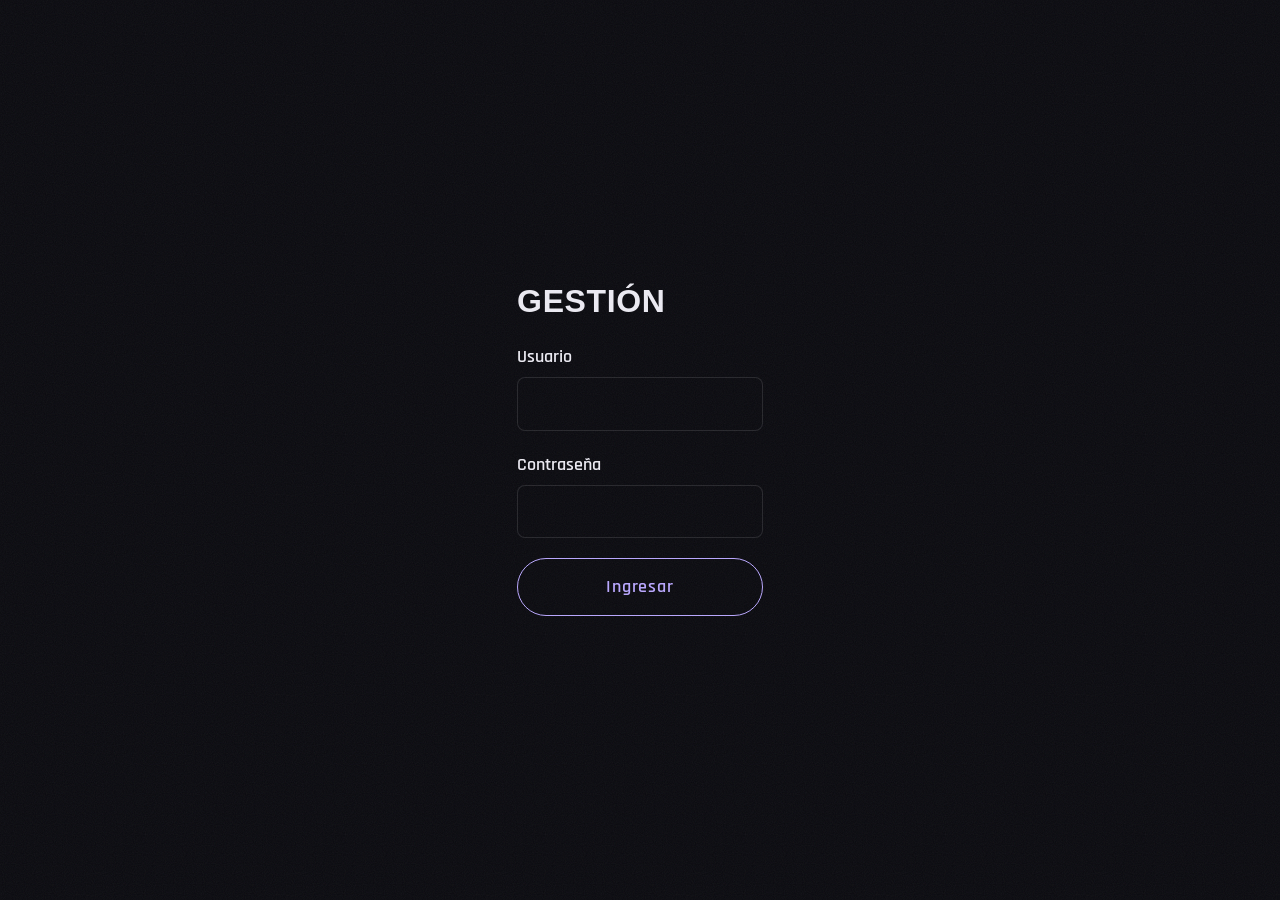
==== gestion.html @ 12773e11 "Add portfolio site: JSON-driven one-page + admin panel - index.html: semantic skeleton, every sectio" ====
<!DOCTYPE html>
<html lang="es">
<head>
  <meta charset="UTF-8">
  <meta name="viewport" content="width=device-width, initial-scale=1.0">
  <title>Gestión — Portfolio</title>
  <!-- Admin page: keep it out of Google -->
  <meta name="robots" content="noindex, nofollow">
  <link rel="preconnect" href="https://fonts.googleapis.com">
  <link rel="preconnect" href="https://fonts.gstatic.com" crossorigin>
  <link rel="stylesheet" href="https://fonts.googleapis.com/css2?family=Rajdhani:wght@400;500;600;700&family=Syncopate:wght@400;700&display=swap">
  <link rel="stylesheet" href="css/style.css">
  <!-- Order matters: gestion.js uses storage.js and credentials.js -->
  <script src="js/storage.js" defer></script>
  <script src="js/credentials.js" defer></script>
  <script src="js/gestion.js" defer></script>
</head>
<body class="admin">

  <!-- ===== LOGIN ===== -->
  <section id="login" class="login">
    <h1>Gestión</h1>
    <form id="login-form" class="admin-form">
      <label>
        Usuario
        <input type="text" id="login-user" autocomplete="username" required>
      </label>
      <label>
        Contraseña
        <input type="password" id="login-password" autocomplete="current-password" required>
      </label>
      <p id="login-error" class="form-error" hidden>Usuario o contraseña incorrectos</p>
      <button class="btn" type="submit">Ingresar</button>
    </form>
  </section>

  <!-- ===== ADMIN PANEL (visible after login) ===== -->
  <div class="admin-layout" hidden>
    <aside class="admin-sidebar">
      <p class="logo">MF</p>
      <h2>Gestión</h2>
      <nav class="sidebar-nav" aria-label="Paneles de gestión">
        <button class="sidebar-item" type="button" data-panel="create">Crear</button>
        <button class="sidebar-item" type="button" data-panel="list">Mostrar todos</button>
        <button class="sidebar-item" type="button" data-panel="update">Actualizar</button>
        <button class="sidebar-item" type="button" data-panel="delete">Eliminar</button>
        <button class="sidebar-item" type="button" data-panel="profile">Perfil</button>
      </nav>
      <a class="sidebar-link" href="index.html" target="_blank">Ver portfolio ↗</a>
      <button id="btn-reset" class="sidebar-reset" type="button">Restablecer datos</button>
    </aside>

    <main class="admin-content">
      <!-- Feedback after saving / deleting. role="status" is read by screen readers -->
      <p id="admin-message" class="admin-message" role="status" hidden></p>

      <!-- Create / edit project -->
      <section id="panel-create" class="panel">
        <h1 id="project-form-title">Crear proyecto</h1>
        <form id="project-form" class="admin-form">
          <label>
            Título
            <input type="text" id="input-title" required>
          </label>
          <div class="form-row">
            <label>
              Categoría
              <input type="text" id="input-category" placeholder="UX/UI, 3D, Ilustración…" required>
            </label>
            <label>
              Año
              <input type="number" id="input-year" min="2000" max="2100" required>
            </label>
          </div>
          <label>
            Herramientas <small>(separadas por coma)</small>
            <input type="text" id="input-tools" placeholder="Figma, Illustrator">
          </label>
          <label>
            Tu rol
            <input type="text" id="input-role">
          </label>
          <label>
            URL de la imagen de portada
            <input type="url" id="input-cover" required>
          </label>
          <label>
            Texto alternativo de la portada <small>(describe la imagen)</small>
            <input type="text" id="input-cover-alt">
          </label>
          <label>
            El reto
            <textarea id="input-challenge" rows="3"></textarea>
          </label>
          <label>
            Lo que hice
            <textarea id="input-process" rows="3"></textarea>
          </label>
          <label>
            Resultado
            <textarea id="input-result" rows="3"></textarea>
          </label>
          <label>
            Link externo <small>(opcional)</small>
            <input type="url" id="input-link" placeholder="https://">
          </label>
          <label class="check">
            <input type="checkbox" id="input-featured" checked>
            Destacado (aparece en la home)
          </label>
          <div class="form-actions">
            <button class="btn" type="submit" id="btn-submit">Agregar proyecto</button>
            <button class="btn btn-ghost" type="button" id="btn-cancel" hidden>Cancelar edición</button>
          </div>
        </form>
      </section>

      <section id="panel-list" class="panel" hidden>
        <h1>Todos los proyectos</h1>
        <ul id="list-show" class="admin-list"></ul>
      </section>

      <section id="panel-update" class="panel" hidden>
        <h1>Actualizar proyecto</h1>
        <ul id="list-update" class="admin-list"></ul>
      </section>

      <section id="panel-delete" class="panel" hidden>
        <h1>Eliminar proyecto</h1>
        <ul id="list-delete" class="admin-list"></ul>
      </section>

      <!-- Profile -->
      <section id="panel-profile" class="panel" hidden>
        <h1>Perfil</h1>
        <form id="profile-form" class="admin-form">
          <div class="form-row">
            <label>
              Nombre
              <input type="text" id="input-name" required>
            </label>
            <label>
              Iniciales (logo)
              <input type="text" id="input-initials" maxlength="4" required>
            </label>
          </div>
          <label>
            Rol
            <input type="text" id="input-profile-role" required>
          </label>
          <label>
            Frase del hero
            <input type="text" id="input-tagline">
          </label>
          <label>
            Email de contacto
            <input type="email" id="input-email" required>
          </label>
          <label>
            Bio <small>(un párrafo por línea)</small>
            <textarea id="input-bio" rows="5"></textarea>
          </label>
          <div class="form-actions">
            <button class="btn" type="submit">Guardar perfil</button>
          </div>
        </form>
      </section>
    </main>
  </div>

</body>
</html>
---- css/style.css ----
/* =========================================
   Portfolio — Mariana Fuentes
   F2: visual system (colors, type, grain, layout), mobile-first.
   ========================================= */

/* ---------- 1. Design tokens ---------- */
:root {
  /* Colors — contrast checked against --color-bg (WCAG AA ≥ 4.5:1) */
  --color-bg: #0b0b10;
  --color-surface: #15151d;
  --color-surface-hover: #1d1d28;
  --color-text: #ecebf3;         /* ~16:1 */
  --color-muted: #a9a7b8;        /* ~8:1  */
  --color-accent: #b9a7ff;       /* lavender, ~9:1 */
  --color-accent-strong: #d4c9ff;
  --color-border: rgba(236, 235, 243, 0.12);

  /* Type */
  --font-display: "Syncopate", "Arial Black", sans-serif;
  --font-body: "Rajdhani", "Segoe UI", system-ui, sans-serif;

  /* Spacing & layout */
  --gutter: clamp(1rem, 5vw, 3rem);
  --section-space: clamp(4rem, 10vw, 8rem);
  --max-width: 1200px;
  --radius: 12px;
  --header-height: 4.5rem;
}

/* ---------- 2. Reset & base ---------- */
*,
*::before,
*::after {
  box-sizing: border-box;
}

html {
  scroll-behavior: smooth;
  scroll-padding-top: var(--header-height); /* anchors don't hide under the fixed header */
}

body {
  margin: 0;
  background: var(--color-bg);
  color: var(--color-text);
  font-family: var(--font-body);
  font-size: 1.125rem; /* Rajdhani is narrow: a bit bigger reads better */
  line-height: 1.6;
  -webkit-font-smoothing: antialiased;
  overflow-x: clip; /* prevents sideways scroll from 100vw elements */
}

/* Grain texture: an SVG noise filter as a fixed overlay */
body::before {
  content: "";
  position: fixed;
  inset: 0;
  z-index: 100;
  pointer-events: none;
  opacity: 0.06;
  background-image: url("data:image/svg+xml,%3Csvg xmlns='http://www.w3.org/2000/svg' width='200' height='200'%3E%3Cfilter id='n'%3E%3CfeTurbulence type='fractalNoise' baseFrequency='0.9' numOctaves='3' stitchTiles='stitch'/%3E%3C/filter%3E%3Crect width='100%25' height='100%25' filter='url(%23n)'/%3E%3C/svg%3E");
}

/* The `hidden` attribute only applies display:none by default — any CSS rule
   with `display: grid/flex` would override it. This makes `hidden` always win. */
[hidden] {
  display: none !important;
}

img {
  display: block;
  max-width: 100%;
  height: auto;
}

ul,
ol {
  margin: 0;
  padding: 0;
  list-style: none;
}

a {
  color: inherit;
}

:focus-visible {
  outline: 2px solid var(--color-accent);
  outline-offset: 4px;
}

/* ---------- 3. Typography ---------- */
/* Uppercase only on display titles (h1, h2) — body text stays sentence case */
h1,
h2 {
  margin: 0 0 1.5rem;
  font-family: var(--font-display);
  font-weight: 700;
  text-transform: uppercase;
  line-height: 1.1;
  letter-spacing: 0.02em;
}

h2 {
  font-size: clamp(1.5rem, 4vw, 2.5rem);
}

h3 {
  margin: 0 0 0.5rem;
  font-size: 1.375rem;
  font-weight: 600;
  line-height: 1.3;
}

h4 {
  margin: 1.5rem 0 0.25rem;
  font-size: 1rem;
  font-weight: 600;
  color: var(--color-accent);
  text-transform: uppercase;
  letter-spacing: 0.08em;
}

p {
  margin: 0 0 1rem;
}

/* ---------- 4. Utilities & components ---------- */
.visually-hidden {
  position: absolute;
  width: 1px;
  height: 1px;
  overflow: hidden;
  clip: rect(0 0 0 0);
  white-space: nowrap;
}

.skip-link {
  position: absolute;
  left: -9999px;
  z-index: 200;
  padding: 0.5rem 1rem;
  background: var(--color-accent);
  color: var(--color-bg);
}
.skip-link:focus {
  left: 1rem;
  top: 1rem;
}

.btn {
  display: inline-block;
  padding: 0.85rem 1.75rem;
  border: 1px solid var(--color-accent);
  border-radius: 999px;
  color: var(--color-accent);
  font-weight: 600;
  text-decoration: none;
  letter-spacing: 0.05em;
  transition: background-color 0.25s, color 0.25s;
}
.btn:hover {
  background: var(--color-accent);
  color: var(--color-bg);
}

.btn-large {
  padding: 1.1rem 2.5rem;
  font-size: 1.25rem;
}

/* Shared section layout */
#main > section {
  max-width: var(--max-width);
  margin-inline: auto;
  padding: var(--section-space) var(--gutter);
}

/* ---------- 5. Header & nav ---------- */
.site-header {
  position: fixed;
  inset: 0 0 auto;
  z-index: 50;
  display: flex;
  align-items: center;
  justify-content: space-between;
  gap: 1rem;
  height: var(--header-height);
  padding-inline: var(--gutter);
  background: rgba(11, 11, 16, 0.75);
  backdrop-filter: blur(12px);
  border-bottom: 1px solid var(--color-border);
}

.logo {
  font-family: var(--font-display);
  font-weight: 700;
  font-size: 1.25rem;
  text-decoration: none;
  color: var(--color-accent);
}

/* Hidden until F3 turns the nav into a full-screen overlay */
.menu-toggle {
  display: none;
}

.site-nav {
  overflow-x: auto; /* on small screens the links scroll sideways instead of breaking */
}

.site-nav ul {
  display: flex;
  gap: clamp(1rem, 2.5vw, 2rem);
  white-space: nowrap;
}

.site-nav a {
  color: var(--color-muted);
  text-decoration: none;
  font-weight: 500;
  transition: color 0.2s;
}
.site-nav a:hover {
  color: var(--color-text);
}

/* ---------- 6. Hero ---------- */
.hero {
  position: relative;
  display: grid;
  align-content: center;
  gap: 2rem;
  min-height: 100svh;
  padding-top: calc(var(--header-height) + 2rem);
}

/* Light rays: soft lavender glows behind the hero */
.hero::before {
  content: "";
  position: absolute;
  inset: 0 auto 0 50%;
  width: 100vw; /* glow spans the full screen, not just the 1200px container */
  transform: translateX(-50%);
  z-index: -1;
  background:
    radial-gradient(ellipse 60% 50% at 75% 40%, rgba(185, 167, 255, 0.18), transparent 70%),
    radial-gradient(ellipse 40% 60% at 10% 90%, rgba(185, 167, 255, 0.08), transparent 70%);
}

.hero h1 {
  margin-bottom: 1rem;
}

.hero-name {
  display: block;
  font-size: clamp(2.25rem, 8vw, 5.5rem);
}

.hero-role {
  display: block;
  margin-top: 0.75rem;
  font-size: clamp(0.9rem, 2.2vw, 1.4rem);
  color: var(--color-accent);
  letter-spacing: 0.2em;
}

.hero-tagline {
  max-width: 32ch;
  font-size: 1.35rem;
  color: var(--color-muted);
}

.hero-3d {
  margin: 0;
}

.hero-3d-placeholder {
  display: grid;
  place-items: center;
  aspect-ratio: 1;
  max-width: 420px;
  margin-inline: auto;
  border: 1px dashed var(--color-border);
  border-radius: 50%;
  color: var(--color-muted);
  background: radial-gradient(circle, rgba(185, 167, 255, 0.15), transparent 65%);
}

@media (min-width: 900px) {
  .hero {
    grid-template-columns: 1.2fr 1fr;
    grid-template-areas:
      "title  model"
      "tag    model"
      "cta    model";
    align-content: center;
  }
  .hero h1 { grid-area: title; align-self: end; }
  .hero-tagline { grid-area: tag; }
  .hero .btn { grid-area: cta; justify-self: start; align-self: start; }
  .hero-3d { grid-area: model; align-self: center; }
}

/* ---------- 7. About ---------- */
.about {
  display: grid;
  gap: 2rem;
}

.about h2 {
  grid-column: 1 / -1;
}

.about-photo {
  margin: 0;
}
.about-photo img {
  border-radius: var(--radius);
  border: 1px solid var(--color-border);
}

.about-text {
  font-size: 1.25rem;
  color: var(--color-muted);
}

@media (min-width: 768px) {
  .about {
    grid-template-columns: 1fr 1.5fr;
    align-items: center;
  }
}

/* ---------- 8. Skills marquee (animation in F3) ---------- */
#main > section.skills {
  max-width: none;
  padding-block: 1.5rem;
  border-block: 1px solid var(--color-border);
  overflow: hidden;
}

.marquee {
  display: flex;
  flex-wrap: wrap;
  justify-content: center;
  gap: 1rem 3rem;
  font-family: var(--font-display);
  font-size: clamp(1rem, 2.5vw, 1.5rem);
  text-transform: uppercase;
}

.marquee li::before {
  content: "✦ ";
  color: var(--color-accent);
}

/* ---------- 9. Services ---------- */
.services-list {
  display: grid;
  grid-template-columns: repeat(auto-fit, minmax(240px, 1fr));
  gap: 1.25rem;
}

.services-list li {
  padding: 1.75rem;
  background: var(--color-surface);
  border: 1px solid var(--color-border);
  border-radius: var(--radius);
}

.services-list p {
  margin: 0;
  color: var(--color-muted);
}

/* ---------- 10. Projects ---------- */
.project-grid {
  display: grid;
  grid-template-columns: repeat(auto-fill, minmax(280px, 1fr));
  gap: 1.5rem;
}

.page-status {
  padding: calc(var(--header-height) + 2rem) var(--gutter);
  text-align: center;
}

.projects-status {
  grid-column: 1 / -1;
  color: var(--color-muted);
}

.project-card a {
  display: block;
  height: 100%;
  overflow: hidden;
  background: var(--color-surface);
  border: 1px solid var(--color-border);
  border-radius: var(--radius);
  text-decoration: none;
  transition: transform 0.3s, border-color 0.3s, background-color 0.3s;
}

.project-card a:hover {
  transform: translateY(-4px);
  border-color: var(--color-accent);
  background: var(--color-surface-hover);
}

.project-card img {
  width: 100%;
  aspect-ratio: 4 / 3;
  object-fit: cover;
}

.project-card h3 {
  margin: 1.25rem 1.25rem 0.25rem;
}

.project-meta {
  margin: 0 1.25rem 1.25rem;
  color: var(--color-accent);
  font-size: 1rem;
}

/* Cases: hidden until their #id is the URL target (works without JS).
   F3 will replace this with a side panel. */
.case {
  display: none;
  margin-top: 2.5rem;
  padding: clamp(1.5rem, 4vw, 3rem);
  background: var(--color-surface);
  border: 1px solid var(--color-accent);
  border-radius: var(--radius);
}

.case:target {
  display: block;
}

.case h3 {
  font-family: var(--font-display);
  font-size: clamp(1.25rem, 3vw, 1.75rem);
  text-transform: uppercase;
}

.case-facts {
  display: grid;
  grid-template-columns: auto 1fr;
  gap: 0.25rem 1.5rem;
  margin: 1rem 0 0;
}
.case-facts dt {
  color: var(--color-muted);
}
.case-facts dd {
  margin: 0;
}

.case p {
  max-width: 65ch;
}

.case .btn {
  margin-top: 1rem;
}

.case-back {
  display: inline-block;
  margin-top: 1.5rem;
  margin-left: 1rem;
  color: var(--color-muted);
}

/* ---------- 11. Process ---------- */
.process-steps {
  display: grid;
  grid-template-columns: repeat(auto-fit, minmax(200px, 1fr));
  gap: 1.25rem;
  counter-reset: step;
}

.process-steps li {
  counter-increment: step;
  padding-top: 1.25rem;
  border-top: 1px solid var(--color-border);
}

/* Auto-numbering 01, 02, 03… from the <ol> order */
.process-steps li::before {
  content: counter(step, decimal-leading-zero);
  display: block;
  margin-bottom: 0.75rem;
  font-family: var(--font-display);
  font-size: 1.5rem;
  color: var(--color-accent);
}

.process-steps p {
  margin: 0;
  color: var(--color-muted);
}

/* ---------- 12. Lab ---------- */
.lab > p {
  color: var(--color-muted);
}

.lab-grid {
  display: grid;
  grid-template-columns: repeat(2, 1fr);
  gap: 1rem;
}

@media (min-width: 768px) {
  .lab-grid {
    grid-template-columns: repeat(4, 1fr);
  }
}

.lab-grid figure {
  margin: 0;
}

.lab-grid img {
  border-radius: var(--radius);
  aspect-ratio: 1;
  object-fit: cover;
}

.lab-grid figcaption {
  margin-top: 0.5rem;
  font-size: 1rem;
  color: var(--color-muted);
}

/* ---------- 13. FAQ ---------- */
.faq details {
  border-bottom: 1px solid var(--color-border);
}

.faq summary {
  display: flex;
  justify-content: space-between;
  gap: 1rem;
  padding: 1.25rem 0;
  font-size: 1.25rem;
  font-weight: 600;
  cursor: pointer;
  list-style: none; /* hides the default triangle */
}
.faq summary::-webkit-details-marker {
  display: none;
}

.faq summary::after {
  content: "+";
  color: var(--color-accent);
  font-size: 1.5rem;
  line-height: 1;
  transition: transform 0.25s;
}
.faq details[open] summary::after {
  transform: rotate(45deg);
}

.faq details p {
  max-width: 65ch;
  color: var(--color-muted);
}

/* ---------- 14. Contact & footer ---------- */
.contact {
  text-align: center;
}

.contact h2 {
  font-size: clamp(2rem, 7vw, 4.5rem);
}

.contact > p {
  font-size: 1.35rem;
  color: var(--color-muted);
}

.social-links {
  display: flex;
  flex-wrap: wrap;
  justify-content: center;
  gap: 1.5rem;
  margin-top: 2.5rem;
}

.social-links a {
  color: var(--color-muted);
  transition: color 0.2s;
}
.social-links a:hover {
  color: var(--color-accent);
}

.site-footer {
  display: flex;
  flex-wrap: wrap;
  justify-content: space-between;
  gap: 1rem;
  padding: 2rem var(--gutter);
  border-top: 1px solid var(--color-border);
  color: var(--color-muted);
  font-size: 1rem;
}
.site-footer p {
  margin: 0;
}

/* ---------- 15. Admin (gestion.html) ---------- */
.admin h1 {
  font-size: clamp(1.5rem, 3vw, 2rem);
}

/* Buttons used in the admin need to look like buttons, not links */
button.btn {
  background: transparent;
  font: inherit;
  font-weight: 600;
  cursor: pointer;
}

.btn-small {
  padding: 0.4rem 1rem;
  font-size: 1rem;
}

.btn-ghost {
  border-color: var(--color-border);
  color: var(--color-muted);
}

.btn-danger {
  border-color: #ff8a8a;
  color: #ff8a8a;
}
.btn-danger:hover {
  background: #ff8a8a;
  color: var(--color-bg);
}

/* Login */
.login {
  display: grid;
  place-content: center;
  min-height: 100svh;
  padding: var(--gutter);
}

.login .admin-form {
  width: min(360px, 100%);
}

.form-error {
  margin: 0;
  color: #ff8a8a;
}

/* Layout: sidebar + content (stacked on mobile) */
.admin-layout {
  display: grid;
  min-height: 100svh;
}

@media (min-width: 900px) {
  .admin-layout {
    grid-template-columns: 260px 1fr;
  }
}

.admin-sidebar {
  display: flex;
  flex-direction: column;
  gap: 1rem;
  padding: 2rem var(--gutter);
  background: var(--color-surface);
  border-right: 1px solid var(--color-border);
}

.admin-sidebar .logo {
  margin: 0;
}

.admin-sidebar h2 {
  margin: 0;
  font-size: 1rem;
  color: var(--color-muted);
}

.sidebar-nav {
  display: flex;
  flex-wrap: wrap;
  gap: 0.5rem;
}

@media (min-width: 900px) {
  .sidebar-nav {
    flex-direction: column;
  }
}

.sidebar-item {
  padding: 0.6rem 1rem;
  border: 1px solid transparent;
  border-radius: 8px;
  background: transparent;
  color: var(--color-muted);
  font: inherit;
  font-weight: 500;
  text-align: left;
  cursor: pointer;
}
.sidebar-item:hover {
  color: var(--color-text);
  background: var(--color-surface-hover);
}
.sidebar-item.active {
  color: var(--color-accent);
  border-color: var(--color-accent);
}

.sidebar-link {
  color: var(--color-muted);
}

.sidebar-reset {
  margin-top: auto;
  padding: 0;
  border: 0;
  background: none;
  color: #ff8a8a;
  font: inherit;
  text-align: left;
  text-decoration: underline;
  cursor: pointer;
}

.admin-content {
  padding: 2rem var(--gutter) 4rem;
  max-width: 820px;
}

.admin-message {
  padding: 0.75rem 1rem;
  border: 1px solid var(--color-accent);
  border-radius: 8px;
  color: var(--color-accent);
}

/* Forms */
.admin-form {
  display: grid;
  gap: 1.25rem;
}

.admin-form label {
  display: grid;
  gap: 0.35rem;
  font-weight: 600;
}

.admin-form small {
  font-weight: 400;
  color: var(--color-muted);
}

.admin-form input:not([type="checkbox"]),
.admin-form textarea {
  width: 100%;
  padding: 0.7rem 0.9rem;
  border: 1px solid var(--color-border);
  border-radius: 8px;
  background: var(--color-bg);
  color: var(--color-text);
  font: inherit;
  font-weight: 400;
}

.admin-form input:focus,
.admin-form textarea:focus {
  border-color: var(--color-accent);
  outline: none;
}

.admin-form textarea {
  resize: vertical;
}

.form-row {
  display: grid;
  gap: 1.25rem;
}

@media (min-width: 600px) {
  .form-row {
    grid-template-columns: 2fr 1fr;
  }
}

.admin-form label.check {
  display: flex;
  align-items: center;
  gap: 0.6rem;
  font-weight: 500;
}

.admin-form input[type="checkbox"] {
  width: 1.1rem;
  height: 1.1rem;
  accent-color: var(--color-accent);
}

.form-actions {
  display: flex;
  flex-wrap: wrap;
  gap: 1rem;
}

/* Project lists */
.admin-list {
  display: grid;
  gap: 0.75rem;
}

.admin-item {
  display: flex;
  align-items: center;
  gap: 1rem;
  padding: 0.75rem;
  background: var(--color-surface);
  border: 1px solid var(--color-border);
  border-radius: var(--radius);
}

.admin-item img {
  flex-shrink: 0;
  width: 80px;
  aspect-ratio: 4 / 3;
  object-fit: cover;
  border-radius: 6px;
}

.admin-item-info {
  display: grid;
  flex: 1;
  min-width: 0;
}

.admin-item-info span {
  font-size: 1rem;
  color: var(--color-muted);
}

.admin-empty {
  color: var(--color-muted);
}

/* ---------- 16. Reduced motion ---------- */
@media (prefers-reduced-motion: reduce) {
  html {
    scroll-behavior: auto;
  }
  *,
  *::before,
  *::after {
    transition-duration: 0.01ms !important;
    animation-duration: 0.01ms !important;
  }
}
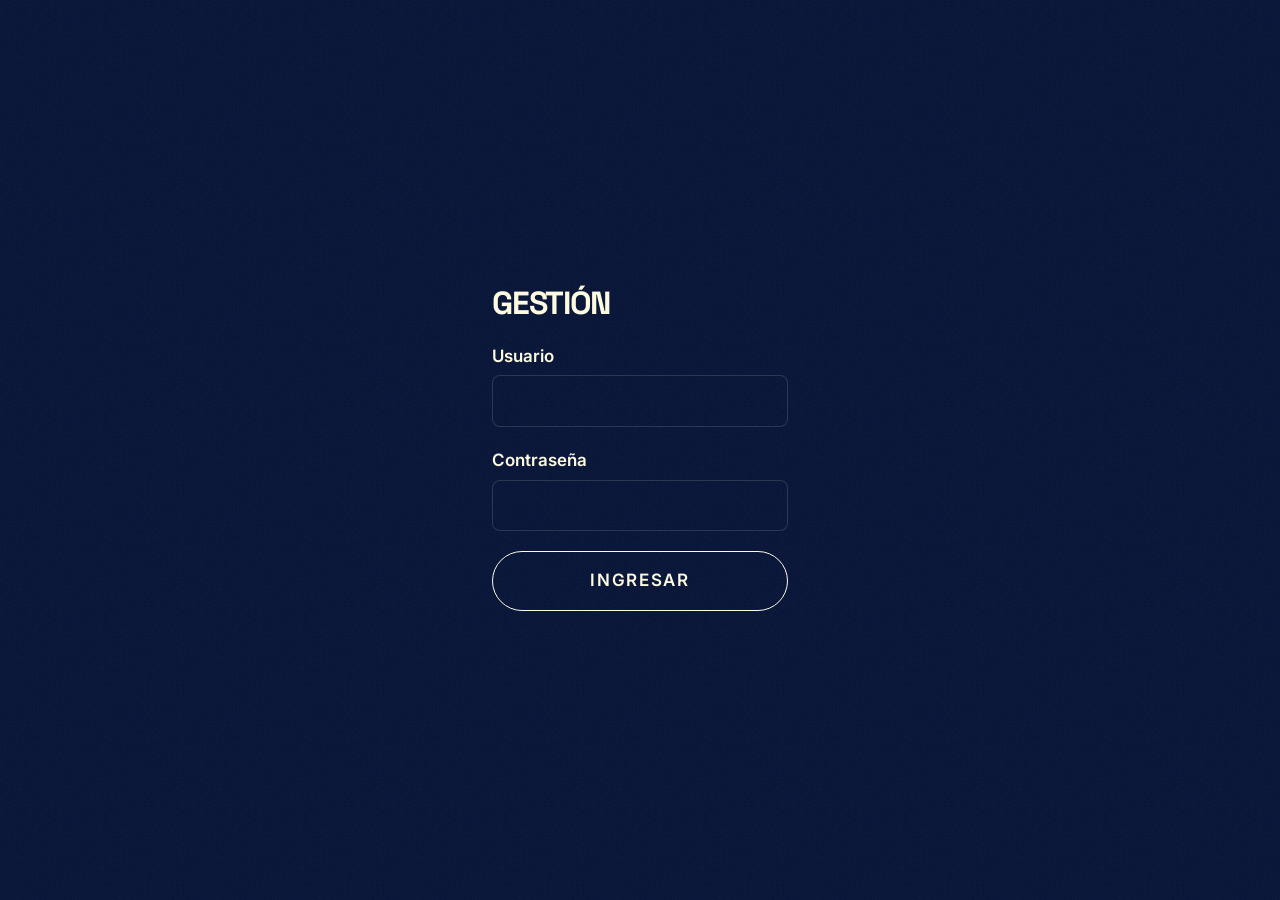
==== commit 98dadd78: "Add F3 interactions and new visual style - New look: navy/cream palette with cobalt and coral accent" ====
--- a/gestion.html
+++ b/gestion.html
@@ -8,7 +8,7 @@
   <meta name="robots" content="noindex, nofollow">
   <link rel="preconnect" href="https://fonts.googleapis.com">
   <link rel="preconnect" href="https://fonts.gstatic.com" crossorigin>
-  <link rel="stylesheet" href="https://fonts.googleapis.com/css2?family=Rajdhani:wght@400;500;600;700&family=Syncopate:wght@400;700&display=swap">
+  <link rel="stylesheet" href="https://fonts.googleapis.com/css2?family=Space+Grotesk:wght@400;500;600;700&family=Inter:wght@400;500;600&display=swap">
   <link rel="stylesheet" href="css/style.css">
   <!-- Order matters: gestion.js uses storage.js and credentials.js -->
   <script src="js/storage.js" defer></script>
--- a/css/style.css
+++ b/css/style.css
@@ -1,29 +1,38 @@
 /* =========================================
    Portfolio — Mariana Fuentes
    F2: visual system (colors, type, grain, layout), mobile-first.
+   F3: interactions & animations (driven by js/effects.js).
+   Look: deep navy + cream, cobalt and coral accents,
+   bold uppercase grotesk titles (Space Grotesk) over Inter.
+   Accents use outlined text instead of italics (Space Grotesk has none).
    ========================================= */
 
 /* ---------- 1. Design tokens ---------- */
 :root {
   /* Colors — contrast checked against --color-bg (WCAG AA ≥ 4.5:1) */
-  --color-bg: #0b0b10;
-  --color-surface: #15151d;
-  --color-surface-hover: #1d1d28;
-  --color-text: #ecebf3;         /* ~16:1 */
-  --color-muted: #a9a7b8;        /* ~8:1  */
-  --color-accent: #b9a7ff;       /* lavender, ~9:1 */
-  --color-accent-strong: #d4c9ff;
-  --color-border: rgba(236, 235, 243, 0.12);
+  --color-bg: #051236;           /* deep navy */
+  --color-surface: #0a1c4a;
+  --color-surface-hover: #10255c;
+  --color-text: #fffde2;         /* cream, ~17:1 */
+  --color-muted: #b2b2ab;        /* ~8.5:1 */
+  --color-accent: #ff6b4c;       /* coral, ~6.5:1 */
+  --color-accent-strong: #ff8d74;
+  --color-blue: #1740a9;         /* cobalt: fills only, not text on navy */
+  --color-border: rgba(255, 253, 226, 0.14);
 
   /* Type */
-  --font-display: "Syncopate", "Arial Black", sans-serif;
-  --font-body: "Rajdhani", "Segoe UI", system-ui, sans-serif;
+  --font-display: "Space Grotesk", "Arial Black", system-ui, sans-serif;
+  --font-body: "Inter", "Segoe UI", system-ui, sans-serif;
+
+  /* Motion */
+  --ease-out: cubic-bezier(0.16, 1, 0.3, 1);
+  --ease-in-out: cubic-bezier(0.76, 0, 0.24, 1);
 
   /* Spacing & layout */
   --gutter: clamp(1rem, 5vw, 3rem);
-  --section-space: clamp(4rem, 10vw, 8rem);
-  --max-width: 1200px;
-  --radius: 12px;
+  --section-space: clamp(5rem, 12vw, 10rem);
+  --max-width: 1360px;
+  --radius: 4px;
   --header-height: 4.5rem;
 }
 
@@ -44,10 +53,21 @@
   background: var(--color-bg);
   color: var(--color-text);
   font-family: var(--font-body);
-  font-size: 1.125rem; /* Rajdhani is narrow: a bit bigger reads better */
+  font-size: 1.0625rem;
   line-height: 1.6;
   -webkit-font-smoothing: antialiased;
   overflow-x: clip; /* prevents sideways scroll from 100vw elements */
+}
+
+/* While the menu or a case study is open the page behind doesn't scroll */
+body.menu-open,
+body.case-open {
+  overflow: hidden;
+}
+
+::selection {
+  background: var(--color-accent);
+  color: var(--color-bg);
 }
 
 /* Grain texture: an SVG noise filter as a fixed overlay */
@@ -57,7 +77,7 @@
   inset: 0;
   z-index: 100;
   pointer-events: none;
-  opacity: 0.06;
+  opacity: 0.07;
   background-image: url("data:image/svg+xml,%3Csvg xmlns='http://www.w3.org/2000/svg' width='200' height='200'%3E%3Cfilter id='n'%3E%3CfeTurbulence type='fractalNoise' baseFrequency='0.9' numOctaves='3' stitchTiles='stitch'/%3E%3C/filter%3E%3Crect width='100%25' height='100%25' filter='url(%23n)'/%3E%3C/svg%3E");
 }
 
@@ -90,35 +110,35 @@
 }
 
 /* ---------- 3. Typography ---------- */
-/* Uppercase only on display titles (h1, h2) — body text stays sentence case */
+/* Display titles: bold, uppercase and tightly spaced */
 h1,
 h2 {
   margin: 0 0 1.5rem;
   font-family: var(--font-display);
   font-weight: 700;
-  text-transform: uppercase;
-  line-height: 1.1;
-  letter-spacing: 0.02em;
+  line-height: 0.92;
+  letter-spacing: -0.04em;
+  text-transform: uppercase;
 }
 
 h2 {
-  font-size: clamp(1.5rem, 4vw, 2.5rem);
+  font-size: clamp(2.25rem, 6.5vw, 5.75rem);
 }
 
 h3 {
   margin: 0 0 0.5rem;
   font-size: 1.375rem;
-  font-weight: 600;
-  line-height: 1.3;
+  font-weight: 500;
+  line-height: 1.25;
 }
 
 h4 {
-  margin: 1.5rem 0 0.25rem;
-  font-size: 1rem;
+  margin: 1.75rem 0 0.35rem;
+  font-size: 0.8rem;
   font-weight: 600;
   color: var(--color-accent);
   text-transform: uppercase;
-  letter-spacing: 0.08em;
+  letter-spacing: 0.12em;
 }
 
 p {
@@ -138,7 +158,7 @@
 .skip-link {
   position: absolute;
   left: -9999px;
-  z-index: 200;
+  z-index: 500;
   padding: 0.5rem 1rem;
   background: var(--color-accent);
   color: var(--color-bg);
@@ -148,25 +168,80 @@
   top: 1rem;
 }
 
+/* Pill button: a cream fill rises from below on hover */
 .btn {
+  position: relative;
+  isolation: isolate; /* keeps the ::before fill behind the text */
+  overflow: hidden;
+  display: inline-flex;
+  align-items: center;
+  justify-content: center;
+  padding: 0.95rem 1.9rem;
+  border: 1px solid var(--color-text);
+  border-radius: 999px;
+  color: var(--color-text);
+  font-size: 0.85rem;
+  font-weight: 500;
+  text-decoration: none;
+  text-transform: uppercase;
+  letter-spacing: 0.1em;
+  transition: color 0.5s var(--ease-out), transform 0.5s var(--ease-out);
+}
+.btn::before {
+  content: "";
+  position: absolute;
+  inset: 0;
+  z-index: -1;
+  background: var(--color-text);
+  border-radius: 50% 50% 0 0 / 100% 100% 0 0;
+  transform: translateY(101%);
+  transition: transform 0.6s var(--ease-out), border-radius 0.6s var(--ease-out);
+}
+.btn:hover {
+  color: var(--color-bg);
+}
+.btn:hover::before {
+  transform: translateY(0);
+  border-radius: 0;
+}
+.btn > span {
   display: inline-block;
-  padding: 0.85rem 1.75rem;
-  border: 1px solid var(--color-accent);
-  border-radius: 999px;
-  color: var(--color-accent);
-  font-weight: 600;
+  transition: transform 0.5s var(--ease-out);
+}
+
+.btn-large {
+  padding: 1.4rem 3rem;
+  font-size: 1rem;
+}
+
+/* Animated underline (two keyframes: the line leaves right, comes back from left) */
+.link-line {
+  position: relative;
   text-decoration: none;
-  letter-spacing: 0.05em;
-  transition: background-color 0.25s, color 0.25s;
-}
-.btn:hover {
-  background: var(--color-accent);
-  color: var(--color-bg);
-}
-
-.btn-large {
-  padding: 1.1rem 2.5rem;
-  font-size: 1.25rem;
+}
+.link-line::after {
+  content: "";
+  position: absolute;
+  left: 0;
+  right: 0;
+  bottom: -2px;
+  height: 1px;
+  background: currentColor;
+  transform-origin: left center;
+}
+.link-line:hover::after {
+  animation:
+    link-underline-out 0.35s var(--ease-in-out) forwards,
+    link-underline-in 0.45s var(--ease-out) 0.35s forwards;
+}
+
+@keyframes link-underline-out {
+  from { transform-origin: right center; transform: scaleX(1); }
+  to   { transform-origin: right center; transform: scaleX(0); }
+}
+@keyframes link-underline-in {
+  from { transform-origin: left center; transform: scaleX(0); }
+  to   { transform-origin: left center; transform: scaleX(1); }
 }
 
 /* Shared section layout */
@@ -176,7 +251,153 @@
   padding: var(--section-space) var(--gutter);
 }
 
-/* ---------- 5. Header & nav ---------- */
+/* "01 — Sobre mí": small label with a line that draws itself */
+.section-index {
+  position: relative;
+  display: flex;
+  gap: 1.5rem;
+  margin: 0 0 2.5rem;
+  padding-top: 1rem;
+  font-size: 0.8rem;
+  font-weight: 500;
+  text-transform: uppercase;
+  letter-spacing: 0.14em;
+  color: var(--color-muted);
+}
+.section-index span {
+  color: var(--color-accent);
+}
+.section-index::before {
+  content: "";
+  position: absolute;
+  top: 0;
+  left: 0;
+  right: 0;
+  height: 1px;
+  background: var(--color-border);
+  transform-origin: left;
+  transition: transform 1.4s var(--ease-out);
+}
+
+/* Split text: each word slides up from behind a mask */
+.word {
+  display: inline-block;
+  overflow: hidden;
+  /* room for descenders (g, p, y) and for accents over capitals (Í, Á) */
+  padding: 0.14em 0 0.08em;
+  margin-top: -0.14em;
+  vertical-align: top;
+}
+.word > span {
+  display: inline-block;
+  transition: transform 1.1s var(--ease-out) calc(var(--i) * 70ms);
+}
+
+/* Hidden "before" states only apply once effects.js is running (.has-fx),
+   so the content never stays invisible if the script fails */
+.has-fx .section-title .word > span {
+  transform: translateY(105%);
+}
+.has-fx .section-title.is-visible .word > span {
+  transform: none;
+}
+
+.has-fx [data-reveal] {
+  opacity: 0;
+  transform: translateY(40px);
+  transition:
+    opacity 1s var(--ease-out) calc(var(--d, 0) * 90ms),
+    transform 1.1s var(--ease-out) calc(var(--d, 0) * 90ms);
+}
+.has-fx [data-reveal].is-visible {
+  opacity: 1;
+  transform: none;
+}
+.has-fx .section-index::before {
+  transform: scaleX(0);
+}
+.has-fx .section-index.is-visible::before {
+  transform: scaleX(1);
+}
+
+/* ---------- 5. Cursor, scroll progress ---------- */
+/* Cursor: shown only when effects.js adds .has-cursor (mouse + motion allowed) */
+.cursor {
+  display: none;
+}
+.has-cursor,
+.has-cursor a,
+.has-cursor button,
+.has-cursor summary {
+  cursor: none;
+}
+.has-cursor .cursor {
+  position: fixed;
+  top: 0;
+  left: 0;
+  z-index: 400;
+  display: block;
+  pointer-events: none;
+  mix-blend-mode: difference;
+}
+.cursor::before {
+  content: "";
+  position: absolute;
+  top: -6px;
+  left: -6px;
+  width: 12px;
+  height: 12px;
+  border-radius: 50%;
+  background: var(--color-text);
+  transition: transform 0.45s var(--ease-out), background-color 0.3s;
+}
+.cursor.is-hover::before {
+  transform: scale(3.5);
+}
+.cursor.is-down::before {
+  transform: scale(0.6);
+}
+.cursor.is-hidden::before {
+  transform: scale(0);
+}
+/* With a label ("Ver", "Ir"…) it becomes a coral disc with text */
+.cursor.has-label {
+  mix-blend-mode: normal;
+}
+.cursor.has-label::before {
+  background: var(--color-accent);
+  transform: scale(7);
+}
+.cursor-label {
+  position: absolute;
+  transform: translate(-50%, -50%);
+  font-size: 0.75rem;
+  font-weight: 600;
+  text-transform: uppercase;
+  letter-spacing: 0.1em;
+  color: var(--color-bg);
+  opacity: 0;
+  transition: opacity 0.2s;
+}
+.cursor.has-label .cursor-label {
+  opacity: 1;
+}
+
+.scroll-progress {
+  position: fixed;
+  top: 0;
+  left: 0;
+  z-index: 60;
+  width: 3px;
+  height: 100svh;
+  background: var(--color-accent);
+  transform: scaleY(0);
+  transform-origin: top;
+  pointer-events: none;
+}
+
+/* ---------- 6. Header & overlay menu ---------- */
+/* mix-blend-mode: difference → the logo and the button invert over any color */
 .site-header {
   position: fixed;
   inset: 0 0 auto;
@@ -187,323 +408,1117 @@
   gap: 1rem;
   height: var(--header-height);
   padding-inline: var(--gutter);
-  background: rgba(11, 11, 16, 0.75);
-  backdrop-filter: blur(12px);
-  border-bottom: 1px solid var(--color-border);
+  mix-blend-mode: difference;
+  transition: transform 0.6s var(--ease-out);
+}
+.menu-open .site-header,
+.menu-closing .site-header {
+  mix-blend-mode: normal;
 }
 
 .logo {
+  position: relative;
+  z-index: 2;
   font-family: var(--font-display);
   font-weight: 700;
-  font-size: 1.25rem;
+  font-size: 1.6rem;
+  line-height: 1;
+  letter-spacing: -0.06em;
   text-decoration: none;
-  color: var(--color-accent);
-}
-
-/* Hidden until F3 turns the nav into a full-screen overlay */
+  color: var(--color-text);
+}
+
 .menu-toggle {
-  display: none;
-}
-
+  position: relative;
+  z-index: 2;
+  display: inline-flex;
+  align-items: center;
+  gap: 0.75rem;
+  padding: 0.5rem 0;
+  border: 0;
+  background: none;
+  color: var(--color-text);
+  font: inherit;
+  font-size: 0.85rem;
+  font-weight: 500;
+  text-transform: uppercase;
+  letter-spacing: 0.14em;
+  cursor: pointer;
+}
+
+/* Two lines that turn into an ✕ */
+.menu-toggle-icon {
+  position: relative;
+  width: 28px;
+  height: 10px;
+}
+.menu-toggle-icon::before,
+.menu-toggle-icon::after {
+  content: "";
+  position: absolute;
+  left: 0;
+  width: 100%;
+  height: 1.5px;
+  background: currentColor;
+  transition: transform 0.6s var(--ease-in-out), top 0.6s var(--ease-in-out);
+}
+.menu-toggle-icon::before { top: 0; }
+.menu-toggle-icon::after  { top: calc(100% - 1.5px); }
+.menu-open .menu-toggle-icon::before { top: calc(50% - 0.75px); transform: rotate(45deg); }
+.menu-open .menu-toggle-icon::after  { top: calc(50% - 0.75px); transform: rotate(-45deg); }
+
+/* Full-screen menu: a cobalt curtain that drops from the top */
 .site-nav {
-  overflow-x: auto; /* on small screens the links scroll sideways instead of breaking */
+  position: fixed;
+  inset: 0;
+  z-index: 1;
+  display: flex;
+  flex-direction: column;
+  justify-content: space-between;
+  padding: calc(var(--header-height) + 2rem) var(--gutter) var(--gutter);
+  background: var(--color-blue);
+  clip-path: inset(0 0 100% 0);
+  visibility: hidden; /* links can't be tabbed to while closed */
+  transition:
+    clip-path 0.9s var(--ease-in-out),
+    visibility 0s linear 0.9s;
+}
+.menu-open .site-nav {
+  clip-path: inset(0 0 0 0);
+  visibility: visible;
+  transition: clip-path 0.9s var(--ease-in-out);
 }
 
 .site-nav ul {
-  display: flex;
-  gap: clamp(1rem, 2.5vw, 2rem);
-  white-space: nowrap;
-}
-
-.site-nav a {
-  color: var(--color-muted);
+  display: grid;
+  align-content: center;
+  flex: 1;
+}
+
+.site-nav li {
+  overflow: hidden;
+  border-bottom: 1px solid rgba(255, 253, 226, 0.2);
+}
+
+.site-nav li a {
+  display: flex;
+  align-items: baseline;
+  gap: 1.25rem;
+  padding-block: 0.9rem 0.3rem; /* top room for accents over capitals */
   text-decoration: none;
-  font-weight: 500;
-  transition: color 0.2s;
-}
-.site-nav a:hover {
-  color: var(--color-text);
-}
-
-/* ---------- 6. Hero ---------- */
+  transform: translateY(110%);
+  transition: transform 0.6s var(--ease-in-out);
+}
+.menu-open .site-nav li a {
+  transform: none;
+  transition: transform 1s var(--ease-out) calc(0.35s + var(--i) * 60ms);
+}
+
+.nav-index {
+  font-size: 0.8rem;
+  letter-spacing: 0.1em;
+  opacity: 0.6;
+}
+
+.nav-label {
+  font-family: var(--font-display);
+  font-weight: 700;
+  font-size: clamp(2.25rem, 8vh, 5.75rem);
+  line-height: 1.05;
+  letter-spacing: -0.04em;
+  text-transform: uppercase;
+  transition: transform 0.5s var(--ease-out), color 0.3s;
+}
+/* On hover the label turns into an outline and slides right */
+.site-nav li a:hover .nav-label {
+  color: transparent;
+  -webkit-text-stroke: 1.5px var(--color-text);
+  transform: translateX(1.5rem);
+}
+
+.site-nav-footer {
+  display: flex;
+  flex-wrap: wrap;
+  gap: 0.75rem 2rem;
+  margin: 2rem 0 0;
+  font-size: 0.9rem;
+  opacity: 0;
+  transition: opacity 0.4s;
+}
+.menu-open .site-nav-footer {
+  opacity: 1;
+  transition: opacity 0.8s 0.8s;
+}
+
+/* ---------- 7. Hero ---------- */
 .hero {
   position: relative;
   display: grid;
-  align-content: center;
-  gap: 2rem;
+  align-content: end;
+  gap: 1.75rem;
   min-height: 100svh;
   padding-top: calc(var(--header-height) + 2rem);
-}
-
-/* Light rays: soft lavender glows behind the hero */
+  --mx: 0;
+  --my: 0;
+}
+
+/* Soft glows behind the hero */
 .hero::before {
   content: "";
   position: absolute;
   inset: 0 auto 0 50%;
-  width: 100vw; /* glow spans the full screen, not just the 1200px container */
+  width: 100vw; /* glow spans the full screen, not just the container */
   transform: translateX(-50%);
   z-index: -1;
   background:
-    radial-gradient(ellipse 60% 50% at 75% 40%, rgba(185, 167, 255, 0.18), transparent 70%),
-    radial-gradient(ellipse 40% 60% at 10% 90%, rgba(185, 167, 255, 0.08), transparent 70%);
+    radial-gradient(ellipse 55% 50% at 78% 35%, rgba(23, 64, 169, 0.55), transparent 70%),
+    radial-gradient(ellipse 35% 45% at 5% 95%, rgba(255, 107, 76, 0.12), transparent 70%);
+}
+
+.hero-eyebrow {
+  display: flex;
+  justify-content: space-between;
+  margin: 0;
+  font-size: 0.8rem;
+  font-weight: 500;
+  text-transform: uppercase;
+  letter-spacing: 0.14em;
+  color: var(--color-muted);
 }
 
 .hero h1 {
-  margin-bottom: 1rem;
+  margin: 0;
 }
 
 .hero-name {
   display: block;
-  font-size: clamp(2.25rem, 8vw, 5.5rem);
+  font-size: clamp(3rem, 10.5vw, 10.5rem);
+  line-height: 0.88;
+  letter-spacing: -0.05em;
+}
+.char-word {
+  display: inline-block;
+  white-space: nowrap;
+}
+/* The animated letters sit behind a mask */
+.hero-name > [aria-hidden] {
+  display: block;
+  overflow: hidden;
+  padding: 0.14em 0 0.06em; /* room for accents and descenders */
+  margin-top: -0.14em;
+}
+.char {
+  display: inline-block;
+  transition: transform 1.2s var(--ease-out) calc(0.15s + var(--i) * 35ms);
+}
+.has-fx:not(.is-ready) .char {
+  transform: translateY(110%);
+}
+/* Letters turn into a coral outline on hover, one by one */
+.char:hover {
+  color: transparent;
+  -webkit-text-stroke: 2px var(--color-accent);
 }
 
 .hero-role {
   display: block;
-  margin-top: 0.75rem;
-  font-size: clamp(0.9rem, 2.2vw, 1.4rem);
+  margin-top: 1.25rem;
+  font-family: var(--font-body);
+  font-size: 0.85rem;
+  font-weight: 500;
+  text-transform: uppercase;
+  letter-spacing: 0.2em;
   color: var(--color-accent);
-  letter-spacing: 0.2em;
+}
+
+/* "Hago [Diseño UX/UI]" — the words take turns sliding in */
+.hero-rotator {
+  display: flex;
+  flex-wrap: wrap;
+  align-items: baseline;
+  gap: 0 0.4em;
+  margin: 0;
+  font-family: var(--font-display);
+  font-weight: 500;
+  font-size: clamp(1.5rem, 3.6vw, 3rem);
+  line-height: 1.1;
+  letter-spacing: -0.03em;
+}
+.hero-rotator-prefix {
+  color: var(--color-muted);
+}
+.hero-rotator-words {
+  display: inline-grid;
+  overflow: hidden;
+  font-weight: 700;
+  color: var(--color-accent);
+}
+.hero-rotator-words span {
+  grid-area: 1 / 1;
+  transform: translateY(100%);
+  opacity: 0;
+  transition: transform 0.7s var(--ease-in-out), opacity 0.7s var(--ease-in-out);
+  white-space: nowrap;
+}
+.hero-rotator-words .is-active {
+  transform: none;
+  opacity: 1;
+}
+.hero-rotator-words .is-leaving {
+  transform: translateY(-100%);
+  opacity: 0;
 }
 
 .hero-tagline {
-  max-width: 32ch;
-  font-size: 1.35rem;
-  color: var(--color-muted);
-}
-
+  max-width: 34ch;
+  margin: 0;
+  font-size: 1.15rem;
+  color: var(--color-muted);
+}
+
+.hero > .btn {
+  justify-self: start;
+}
+
+/* Orb: placeholder for the F4 3D model. It follows the mouse (--mx, --my)
+   and is circled by a slowly spinning line of text. */
 .hero-3d {
   margin: 0;
-}
-
-.hero-3d-placeholder {
+  order: -1;
+}
+
+.hero-orb {
+  position: relative;
   display: grid;
   place-items: center;
+  width: min(68vw, 420px);
   aspect-ratio: 1;
-  max-width: 420px;
   margin-inline: auto;
-  border: 1px dashed var(--color-border);
+  transform: translate(calc(var(--mx) * 40px), calc(var(--my) * 40px));
+}
+
+.hero-orb-core {
+  width: 62%;
+  aspect-ratio: 1;
   border-radius: 50%;
-  color: var(--color-muted);
-  background: radial-gradient(circle, rgba(185, 167, 255, 0.15), transparent 65%);
+  background:
+    radial-gradient(circle at calc(35% + var(--mx) * 30%) calc(30% + var(--my) * 30%),
+      #fffde2 0%, #ff8d74 18%, #ff6b4c 32%, #1740a9 70%, #051236 100%);
+  box-shadow:
+    0 0 80px 10px rgba(23, 64, 169, 0.6),
+    0 0 160px 40px rgba(255, 107, 76, 0.15);
+  animation: orb-float 6s ease-in-out infinite;
+}
+
+.hero-orb-ring {
+  position: absolute;
+  inset: 0;
+  width: 100%;
+  height: 100%;
+  overflow: visible;
+  fill: var(--color-text);
+  font-size: 10.5px;
+  text-transform: uppercase;
+  letter-spacing: 0.18em;
+  animation: spin 24s linear infinite;
+}
+
+@keyframes orb-float {
+  0%, 100% { transform: translateY(-4%) scale(1); }
+  50%      { transform: translateY(4%) scale(1.04); }
+}
+@keyframes spin {
+  to { transform: rotate(360deg); }
+}
+
+/* "Scroll" with a line that keeps dropping */
+.hero-scroll {
+  display: none;
 }
 
 @media (min-width: 900px) {
   .hero {
-    grid-template-columns: 1.2fr 1fr;
+    grid-template-columns: 1.4fr 1fr;
     grid-template-areas:
-      "title  model"
-      "tag    model"
-      "cta    model";
-    align-content: center;
-  }
-  .hero h1 { grid-area: title; align-self: end; }
+      "eyebrow eyebrow"
+      "title   title"
+      "rotator model"
+      "tag     model"
+      "cta     scroll";
+    align-content: end;
+    column-gap: 3rem;
+    padding-bottom: 4rem;
+  }
+  .hero-eyebrow { grid-area: eyebrow; margin-bottom: auto; }
+  .hero h1 { grid-area: title; }
+  .hero-rotator { grid-area: rotator; }
   .hero-tagline { grid-area: tag; }
-  .hero .btn { grid-area: cta; justify-self: start; align-self: start; }
-  .hero-3d { grid-area: model; align-self: center; }
-}
-
-/* ---------- 7. About ---------- */
+  .hero > .btn { grid-area: cta; }
+  .hero-3d {
+    grid-area: model;
+    order: 0;
+    align-self: center;
+  }
+  /* The orb climbs over the big name a bit */
+  .hero-orb {
+    width: min(30vw, 400px);
+    margin-top: -15%;
+  }
+
+  .hero-scroll {
+    grid-area: scroll;
+    justify-self: end;
+    align-self: end;
+    display: flex;
+    flex-direction: column;
+    align-items: center;
+    gap: 0.75rem;
+    font-size: 0.75rem;
+    text-transform: uppercase;
+    letter-spacing: 0.2em;
+    text-decoration: none;
+    color: var(--color-muted);
+  }
+  .hero-scroll::after {
+    content: "";
+    width: 1px;
+    height: 56px;
+    background: linear-gradient(var(--color-text) 50%, transparent 50%);
+    background-size: 100% 200%;
+    animation: scroll-line 1.8s var(--ease-in-out) infinite;
+  }
+}
+
+@keyframes scroll-line {
+  from { background-position: 0 100%; }
+  to   { background-position: 0 -100%; }
+}
+
+/* The hero's own entrance when the page loads. An animation (not a transition)
+   with fill "backwards", so it doesn't block the magnetic button's transform. */
+.has-fx:not(.is-ready) .hero > :not(h1) {
+  opacity: 0;
+}
+.is-ready .hero > :not(h1) {
+  animation: rise-in 1.2s var(--ease-out) 0.45s backwards;
+}
+
+@keyframes rise-in {
+  from {
+    opacity: 0;
+    transform: translateY(30px);
+  }
+}
+
+/* ---------- 8. About ---------- */
 .about {
   display: grid;
-  gap: 2rem;
-}
-
-.about h2 {
-  grid-column: 1 / -1;
+  gap: 2.5rem;
+}
+
+/* The big statement: each word "lights up" while scrolling (js/effects.js) */
+.about-statement {
+  margin: 0 0 1rem;
+  font-family: var(--font-display);
+  font-weight: 500;
+  font-size: clamp(1.75rem, 4.2vw, 3.75rem);
+  line-height: 1.08;
+  letter-spacing: -0.035em;
+}
+.about-statement .word {
+  transition: opacity 0.3s linear;
 }
 
 .about-photo {
   margin: 0;
+  overflow: hidden;
+  border-radius: var(--radius);
+  aspect-ratio: 4 / 5;
 }
 .about-photo img {
-  border-radius: var(--radius);
-  border: 1px solid var(--color-border);
+  width: 100%;
+  height: 100%;
+  object-fit: cover;
+  object-position: 50% 35%; /* keeps the face in frame when the photo is cropped */
+  transform: scale(1.15);
+  will-change: transform;
 }
 
 .about-text {
-  font-size: 1.25rem;
+  font-size: 1.2rem;
   color: var(--color-muted);
 }
 
 @media (min-width: 768px) {
   .about {
-    grid-template-columns: 1fr 1.5fr;
-    align-items: center;
-  }
-}
-
-/* ---------- 8. Skills marquee (animation in F3) ---------- */
+    grid-template-columns: 1fr 1fr;
+    align-items: end;
+  }
+  .about .section-index,
+  .about-statement {
+    grid-column: 1 / -1;
+  }
+  .about-photo {
+    max-width: 440px;
+  }
+  .about-text {
+    max-width: 42ch;
+  }
+}
+
+/* ---------- 9. Marquees (skills + contact) ---------- */
 #main > section.skills {
   max-width: none;
-  padding-block: 1.5rem;
+  padding: 1.25rem 0;
   border-block: 1px solid var(--color-border);
+  /* The pills fade out at both edges instead of being cut */
+  -webkit-mask-image: linear-gradient(90deg, transparent, #000 10%, #000 90%, transparent);
+  mask-image: linear-gradient(90deg, transparent, #000 10%, #000 90%, transparent);
+}
+
+.marquee {
+  display: flex;
   overflow: hidden;
-}
-
-.marquee {
-  display: flex;
-  flex-wrap: wrap;
-  justify-content: center;
-  gap: 1rem 3rem;
+  white-space: nowrap;
+  user-select: none;
+}
+
+.marquee-track {
+  display: flex;
+  flex-shrink: 0;
+  align-items: center;
+  gap: 3rem;
+  padding-right: 3rem; /* same as gap, so the two copies join seamlessly */
+  will-change: transform;
+}
+
+/* Skills: small pills with a coral dot, in a slow loop */
+.skills .marquee-track {
+  gap: 0.75rem;
+  padding-right: 0.75rem; /* same as gap, so the two copies join seamlessly */
   font-family: var(--font-display);
-  font-size: clamp(1rem, 2.5vw, 1.5rem);
-  text-transform: uppercase;
-}
-
-.marquee li::before {
-  content: "✦ ";
+  font-weight: 500;
+  font-size: clamp(0.95rem, 1.6vw, 1.25rem);
+  letter-spacing: -0.01em;
+}
+.skills .marquee-track li {
+  position: relative;
+  isolation: isolate;
+  overflow: hidden;
+  display: flex;
+  align-items: center;
+  gap: 0.6em;
+  padding: 0.6em 1.3em 0.6em 1.05em;
+  border: 1px solid var(--color-border);
+  border-radius: 999px;
+  background: rgba(255, 253, 226, 0.03);
+  transition: color 0.4s var(--ease-out), border-color 0.4s;
+}
+.skills .marquee-track li::before {
+  content: "";
+  width: 0.45em;
+  height: 0.45em;
+  border-radius: 50%;
+  background: var(--color-accent);
+  box-shadow: 0 0 10px rgba(255, 107, 76, 0.7);
+  transition: background-color 0.4s, box-shadow 0.4s;
+}
+/* Hover: a cream fill rises from below, like the buttons */
+.skills .marquee-track li::after {
+  content: "";
+  position: absolute;
+  inset: 0;
+  z-index: -1;
+  background: var(--color-text);
+  transform: translateY(101%);
+  transition: transform 0.5s var(--ease-out);
+}
+.skills .marquee-track li:hover {
+  color: var(--color-bg);
+  border-color: var(--color-text);
+}
+.skills .marquee-track li:hover::after {
+  transform: none;
+}
+.skills .marquee-track li:hover::before {
+  background: var(--color-blue);
+  box-shadow: none;
+}
+
+/* ---------- 10. Services ---------- */
+.services-list {
+  border-bottom: 1px solid var(--color-border);
+}
+
+/* Each row fills with cobalt from below on hover */
+.services-list li {
+  position: relative;
+  isolation: isolate;
+  display: grid;
+  gap: 0.5rem 2rem;
+  padding: 2rem 0;
+  border-top: 1px solid var(--color-border);
+}
+.services-list li::before {
+  content: "";
+  position: absolute;
+  inset: 0 calc(var(--gutter) * -1);
+  z-index: -1;
+  background: var(--color-blue);
+  transform: scaleY(0);
+  transform-origin: bottom;
+  transition: transform 0.6s var(--ease-in-out);
+}
+.services-list li:hover::before {
+  transform: scaleY(1);
+}
+
+.services-index {
+  font-size: 0.8rem;
   color: var(--color-accent);
-}
-
-/* ---------- 9. Services ---------- */
-.services-list {
-  display: grid;
-  grid-template-columns: repeat(auto-fit, minmax(240px, 1fr));
-  gap: 1.25rem;
-}
-
-.services-list li {
-  padding: 1.75rem;
-  background: var(--color-surface);
-  border: 1px solid var(--color-border);
-  border-radius: var(--radius);
+  letter-spacing: 0.1em;
+}
+
+.services-list h3 {
+  margin: 0;
+  font-family: var(--font-display);
+  font-weight: 700;
+  font-size: clamp(1.75rem, 3.6vw, 3.25rem);
+  line-height: 1;
+  letter-spacing: -0.04em;
+  text-transform: uppercase;
+  transition: transform 0.6s var(--ease-out);
+}
+.services-list li:hover h3 {
+  transform: translateX(1rem);
 }
 
 .services-list p {
+  max-width: 40ch;
   margin: 0;
   color: var(--color-muted);
-}
-
-/* ---------- 10. Projects ---------- */
-.project-grid {
-  display: grid;
-  grid-template-columns: repeat(auto-fill, minmax(280px, 1fr));
-  gap: 1.5rem;
-}
-
+  transition: color 0.4s;
+}
+.services-list li:hover p {
+  color: var(--color-text);
+}
+
+@media (min-width: 768px) {
+  .services-list li {
+    grid-template-columns: 4rem 1.3fr 1fr;
+    align-items: center;
+    padding: 2.5rem 0;
+  }
+}
+
+/* ---------- 11. Projects ---------- */
 .page-status {
   padding: calc(var(--header-height) + 2rem) var(--gutter);
   text-align: center;
 }
 
-.projects-status {
+.project-list {
+  border-bottom: 1px solid var(--color-border);
+}
+
+.project-row a {
+  display: grid;
+  grid-template-columns: auto 1fr;
+  gap: 0.25rem 1.25rem;
+  align-items: baseline;
+  padding: 1.75rem 0;
+  border-top: 1px solid var(--color-border);
+  text-decoration: none;
+  transition: opacity 0.4s, padding 0.6s var(--ease-out);
+}
+
+.project-index {
+  font-size: 0.8rem;
+  color: var(--color-accent);
+}
+
+.project-row h3 {
+  margin: 0;
+  font-family: var(--font-display);
+  font-weight: 700;
+  font-size: clamp(1.9rem, 4.6vw, 4.25rem);
+  line-height: 1;
+  letter-spacing: -0.045em;
+  text-transform: uppercase;
+  transition: transform 0.6s var(--ease-out);
+}
+
+.project-meta,
+.project-year {
+  grid-column: 2;
+  font-size: 0.85rem;
+  text-transform: uppercase;
+  letter-spacing: 0.1em;
+  color: var(--color-muted);
+}
+
+/* On touch screens the cover shows inside the row */
+.project-row img {
   grid-column: 1 / -1;
-  color: var(--color-muted);
-}
-
-.project-card a {
-  display: block;
-  height: 100%;
-  overflow: hidden;
-  background: var(--color-surface);
-  border: 1px solid var(--color-border);
-  border-radius: var(--radius);
-  text-decoration: none;
-  transition: transform 0.3s, border-color 0.3s, background-color 0.3s;
-}
-
-.project-card a:hover {
-  transform: translateY(-4px);
-  border-color: var(--color-accent);
-  background: var(--color-surface-hover);
-}
-
-.project-card img {
   width: 100%;
   aspect-ratio: 4 / 3;
   object-fit: cover;
-}
-
-.project-card h3 {
-  margin: 1.25rem 1.25rem 0.25rem;
-}
-
-.project-meta {
-  margin: 0 1.25rem 1.25rem;
-  color: var(--color-accent);
-  font-size: 1rem;
-}
-
-/* Cases: hidden until their #id is the URL target (works without JS).
-   F3 will replace this with a side panel. */
+  margin-top: 1rem;
+  border-radius: var(--radius);
+}
+
+@media (min-width: 768px) {
+  .project-row a {
+    grid-template-columns: 4rem 1fr auto 5rem;
+    align-items: center;
+  }
+  .project-meta,
+  .project-year {
+    grid-column: auto;
+  }
+  .project-year {
+    text-align: right;
+  }
+}
+
+/* With a mouse, the cover floats next to the cursor instead */
+@media (hover: hover) and (pointer: fine) {
+  .project-row img {
+    display: none;
+  }
+  .project-row a:hover h3 {
+    color: transparent;
+    -webkit-text-stroke: 1.5px var(--color-text);
+    transform: translateX(1.5rem);
+  }
+  /* The rows that are not hovered fade back */
+  .project-list:hover .project-row a:not(:hover) {
+    opacity: 0.3;
+  }
+}
+
+.project-preview {
+  position: fixed;
+  top: 0;
+  left: 0;
+  z-index: 40;
+  pointer-events: none;
+}
+.project-preview img {
+  width: clamp(240px, 24vw, 380px);
+  aspect-ratio: 4 / 3;
+  object-fit: cover;
+  border-radius: var(--radius);
+  transform: translate(-50%, -50%) scale(0.4);
+  opacity: 0;
+  transition: transform 0.6s var(--ease-out), opacity 0.4s;
+}
+.project-preview.is-visible img {
+  transform: translate(-50%, -50%) scale(1);
+  opacity: 1;
+}
+
+/* Case study side panel: a cream sheet that slides in from the right */
+.case-backdrop {
+  position: fixed;
+  inset: 0;
+  z-index: 65;
+  background: rgba(5, 18, 54, 0.7);
+  backdrop-filter: blur(4px);
+  opacity: 0;
+  transition: opacity 0.7s var(--ease-in-out);
+}
+.case-open .case-backdrop {
+  opacity: 1;
+}
+
+.case-panel {
+  position: fixed;
+  inset: 0 0 0 auto;
+  z-index: 70;
+  width: min(720px, 100%);
+  overflow-y: auto;
+  overscroll-behavior: contain;
+  background: var(--color-text);
+  color: var(--color-bg);
+  transform: translateX(100%);
+  transition: transform 0.8s var(--ease-in-out);
+}
+.case-open .case-panel {
+  transform: none;
+}
+
+.case-close {
+  position: sticky;
+  top: 0;
+  z-index: 1;
+  display: flex;
+  justify-content: flex-end;
+  gap: 0.5rem;
+  width: 100%;
+  padding: 1.25rem var(--gutter);
+  border: 0;
+  background: var(--color-text);
+  color: var(--color-bg);
+  font: inherit;
+  font-size: 0.85rem;
+  font-weight: 500;
+  text-transform: uppercase;
+  letter-spacing: 0.14em;
+  cursor: pointer;
+}
+
 .case {
   display: none;
-  margin-top: 2.5rem;
-  padding: clamp(1.5rem, 4vw, 3rem);
-  background: var(--color-surface);
-  border: 1px solid var(--color-accent);
+  padding: 0 var(--gutter) 4rem;
+}
+.case.is-active {
+  display: block;
+}
+
+/* Content inside the panel rises in once it has opened */
+.case.is-active > * {
+  transition: opacity 0.8s var(--ease-out), transform 0.8s var(--ease-out);
+  transition-delay: 0.45s;
+}
+body:not(.case-open) .case.is-active > * {
+  opacity: 0;
+  transform: translateY(30px);
+}
+
+.case-cover {
+  width: 100%;
+  aspect-ratio: 16 / 10;
+  object-fit: cover;
   border-radius: var(--radius);
-}
-
-.case:target {
-  display: block;
+  margin-bottom: 2rem;
+}
+
+.case-category {
+  margin: 0 0 0.5rem;
+  font-size: 0.8rem;
+  font-weight: 500;
+  text-transform: uppercase;
+  letter-spacing: 0.14em;
+  color: var(--color-blue);
 }
 
 .case h3 {
   font-family: var(--font-display);
-  font-size: clamp(1.25rem, 3vw, 1.75rem);
-  text-transform: uppercase;
+  font-weight: 700;
+  font-size: clamp(2rem, 5vw, 3.5rem);
+  line-height: 1;
+  letter-spacing: -0.045em;
+  text-transform: uppercase;
+  margin-bottom: 2rem;
 }
 
 .case-facts {
   display: grid;
-  grid-template-columns: auto 1fr;
-  gap: 0.25rem 1.5rem;
-  margin: 1rem 0 0;
+  grid-template-columns: repeat(auto-fit, minmax(140px, 1fr));
+  gap: 1rem;
+  margin: 0 0 1rem;
+  padding-block: 1.25rem;
+  border-block: 1px solid rgba(5, 18, 54, 0.15);
 }
 .case-facts dt {
-  color: var(--color-muted);
+  font-size: 0.75rem;
+  text-transform: uppercase;
+  letter-spacing: 0.12em;
+  opacity: 0.6;
 }
 .case-facts dd {
   margin: 0;
+  font-weight: 500;
+}
+
+.case h4 {
+  color: var(--color-blue);
 }
 
 .case p {
-  max-width: 65ch;
+  max-width: 60ch;
 }
 
 .case .btn {
-  margin-top: 1rem;
-}
-
-.case-back {
-  display: inline-block;
   margin-top: 1.5rem;
-  margin-left: 1rem;
-  color: var(--color-muted);
-}
-
-/* ---------- 11. Process ---------- */
+  border-color: var(--color-bg);
+  color: var(--color-bg);
+}
+.case .btn::before {
+  background: var(--color-bg);
+}
+.case .btn:hover {
+  color: var(--color-text);
+}
+
+/* ---------- 12. Process ---------- */
+/* Mobile first: a vertical timeline. A coral line fills up while you scroll
+   (--progress, 0 → 1, set by js/effects.js) and each step lights up as the
+   line reaches it (.is-past / .is-active). */
+#main > section.process {
+  max-width: none;
+  padding-inline: 0;
+}
+
+.process-pin {
+  --progress: 0;
+}
+
+.process-head,
+.process-steps,
+.process-hud {
+  width: 100%; /* inside the flex column of the pinned view they'd shrink */
+  max-width: var(--max-width);
+  margin-inline: auto;
+  padding-inline: var(--gutter);
+}
+
+.process-head h2 {
+  margin-bottom: 2.5rem;
+}
+
 .process-steps {
+  position: relative;
   display: grid;
-  grid-template-columns: repeat(auto-fit, minmax(200px, 1fr));
+  gap: 1rem;
+}
+
+/* The timeline: a faint line with a coral fill on top */
+.process-steps::before,
+.process-steps::after {
+  content: "";
+  position: absolute;
+  top: 0;
+  bottom: 0;
+  left: calc(var(--gutter) + 1.6rem);
+  width: 1px;
+  background: var(--color-border);
+}
+.process-steps::after {
+  width: 2px;
+  background: var(--color-accent);
+  transform: scaleY(var(--progress));
+  transform-origin: top;
+}
+
+.process-step {
+  position: relative;
+  display: grid;
+  grid-template-columns: 3.2rem 1fr;
   gap: 1.25rem;
-  counter-reset: step;
-}
-
-.process-steps li {
-  counter-increment: step;
-  padding-top: 1.25rem;
-  border-top: 1px solid var(--color-border);
-}
-
-/* Auto-numbering 01, 02, 03… from the <ol> order */
-.process-steps li::before {
-  content: counter(step, decimal-leading-zero);
+  align-items: start;
+  padding: 1.5rem 1.25rem 1.5rem 0;
+  border-radius: var(--radius);
+  transition: background-color 0.6s var(--ease-out);
+}
+
+/* The number sits on the line as a round marker */
+.process-num {
+  position: relative;
+  z-index: 1;
+  display: grid;
+  place-items: center;
+  width: 3.2rem;
+  aspect-ratio: 1;
+  border: 1px solid var(--color-border);
+  border-radius: 50%;
+  background: var(--color-bg);
+  font-family: var(--font-display);
+  font-weight: 700;
+  font-size: 1rem;
+  letter-spacing: -0.02em;
+  color: var(--color-muted);
+  transition: background-color 0.5s, color 0.5s, border-color 0.5s, transform 0.6s var(--ease-out);
+}
+
+.process-step h3 {
+  margin: 0.55rem 0 0.4rem;
+  font-family: var(--font-display);
+  font-weight: 700;
+  font-size: clamp(1.5rem, 3vw, 2.25rem);
+  line-height: 1;
+  letter-spacing: -0.04em;
+  text-transform: uppercase;
+  color: var(--color-muted);
+  transition: color 0.5s;
+}
+
+.process-step p {
+  max-width: 36ch;
+  margin: 0;
+  color: var(--color-muted);
+  opacity: 0.6;
+  transition: opacity 0.5s;
+}
+
+/* Steps the line has already reached */
+.process-step.is-past .process-num {
+  border-color: var(--color-accent);
+  color: var(--color-accent);
+}
+.process-step.is-past h3 {
+  color: var(--color-text);
+}
+.process-step.is-past p {
+  opacity: 1;
+}
+
+/* The step you're on right now */
+.process-step.is-active .process-num {
+  background: var(--color-accent);
+  color: var(--color-bg);
+  transform: scale(1.12);
+  box-shadow: 0 0 0 6px rgba(255, 107, 76, 0.18);
+}
+
+.process-hud {
+  display: none;
+}
+
+/* Desktop: the section pins to the screen and the cards slide sideways.
+   effects.js adds .is-horizontal (only with a wide screen and motion allowed)
+   and sets the pin's height so the scroll lasts as long as the slide. */
+.process-pin.is-horizontal .process-sticky {
+  position: sticky;
+  top: 0;
+  display: flex;
+  flex-direction: column;
+  justify-content: center;
+  gap: 2rem;
+  height: 100svh;
+  padding-top: var(--header-height);
+  overflow: hidden;
+}
+
+.process-pin.is-horizontal .process-head h2 {
+  margin-bottom: 0;
+}
+
+.process-pin.is-horizontal .process-steps {
+  display: flex;
+  gap: 1.5rem;
+  width: max-content;
+  max-width: none;
+  margin: 0;
+  /* the first card lines up with the titles of the other sections */
+  padding-inline: max(var(--gutter), (100vw - var(--max-width)) / 2 + var(--gutter));
+  will-change: transform;
+}
+.process-pin.is-horizontal .process-steps::before,
+.process-pin.is-horizontal .process-steps::after {
+  display: none;
+}
+
+/* Each step becomes a tall card: giant number on top, text at the bottom */
+.process-pin.is-horizontal .process-step {
+  display: flex;
+  flex-direction: column;
+  justify-content: space-between;
+  width: clamp(300px, 30vw, 440px);
+  height: clamp(320px, 50svh, 480px);
+  padding: 2rem;
+  border: 1px solid var(--color-border);
+  background: var(--color-surface);
+  overflow: hidden;
+  transition:
+    background-color 0.7s var(--ease-out),
+    border-color 0.7s,
+    transform 0.7s var(--ease-out);
+}
+
+.process-pin.is-horizontal .process-num {
   display: block;
-  margin-bottom: 0.75rem;
-  font-family: var(--font-display);
-  font-size: 1.5rem;
-  color: var(--color-accent);
-}
-
-.process-steps p {
-  margin: 0;
-  color: var(--color-muted);
-}
-
-/* ---------- 12. Lab ---------- */
-.lab > p {
+  width: auto;
+  aspect-ratio: auto;
+  border: 0;
+  border-radius: 0;
+  background: none;
+  box-shadow: none;
+  font-size: clamp(5rem, 9vw, 9rem);
+  line-height: 0.8;
+  letter-spacing: -0.06em;
+  color: transparent;
+  -webkit-text-stroke: 1.5px var(--color-border);
+  transform: none;
+  transition: color 0.7s, -webkit-text-stroke-color 0.7s, transform 0.9s var(--ease-out);
+}
+
+.process-pin.is-horizontal .process-step.is-past .process-num {
+  -webkit-text-stroke-color: var(--color-accent);
+}
+
+/* Active card: turns cobalt, lifts, and its number fills in */
+.process-pin.is-horizontal .process-step.is-active {
+  background: var(--color-blue);
+  border-color: var(--color-blue);
+  transform: translateY(-1rem);
+}
+.process-pin.is-horizontal .process-step.is-active .process-num {
+  color: var(--color-text);
+  -webkit-text-stroke-color: var(--color-text);
+  transform: translateX(-0.04em) scale(1.06);
+  transform-origin: left top;
+}
+.process-pin.is-horizontal .process-step.is-active p {
+  color: var(--color-text);
+}
+
+/* Bottom bar: "02 / 05", a progress line and a hint */
+.process-pin.is-horizontal .process-hud {
+  display: flex;
+  align-items: center;
+  gap: 1.5rem;
+  width: 100%;
+  font-size: 0.8rem;
+  text-transform: uppercase;
+  letter-spacing: 0.14em;
+  color: var(--color-muted);
+}
+
+.process-count b {
+  font-weight: 600;
+  color: var(--color-text);
+}
+
+.process-bar {
+  position: relative;
+  flex: 1;
+  height: 1px;
+  background: var(--color-border);
+}
+.process-bar span {
+  position: absolute;
+  inset: -0.5px 0;
+  background: var(--color-accent);
+  transform: scaleX(var(--progress));
+  transform-origin: left;
+}
+
+/* The hint bounces sideways and fades out at the end */
+.process-hint {
+  display: flex;
+  align-items: center;
+  gap: 0.6em;
+  transition: opacity 0.4s;
+}
+.process-hint::after {
+  content: "→";
+  font-size: 1.1em;
+  animation: nudge 1.4s var(--ease-in-out) infinite;
+}
+.process-pin.is-done .process-hint {
+  opacity: 0;
+}
+
+@keyframes nudge {
+  50% { transform: translateX(6px); }
+}
+
+/* ---------- 13. Lab ---------- */
+.lab-intro {
+  max-width: 40ch;
+  font-size: 1.2rem;
   color: var(--color-muted);
 }
 
@@ -511,31 +1526,115 @@
   display: grid;
   grid-template-columns: repeat(2, 1fr);
   gap: 1rem;
+  margin-top: 2.5rem;
 }
 
 @media (min-width: 768px) {
   .lab-grid {
     grid-template-columns: repeat(4, 1fr);
   }
-}
-
-.lab-grid figure {
+  /* Staggered heights, like a contact sheet */
+  .lab-grid li:nth-child(even) {
+    margin-top: 4rem;
+  }
+}
+
+/* Cards tilt in 3D (js/effects.js); a soft glare follows the mouse */
+.lab-item {
+  position: relative;
   margin: 0;
-}
-
-.lab-grid img {
+  overflow: hidden;
   border-radius: var(--radius);
+  transition: transform 0.6s var(--ease-out);
+  transform-style: preserve-3d;
+}
+.lab-item::after {
+  content: "";
+  position: absolute;
+  inset: 0;
+  background: radial-gradient(circle at var(--glare-x, 50%) var(--glare-y, 50%), rgba(255, 253, 226, 0.25), transparent 55%);
+  opacity: 0;
+  transition: opacity 0.4s;
+  pointer-events: none;
+}
+.lab-item:hover::after {
+  opacity: 1;
+}
+
+.lab-item img,
+.lab-item video {
+  display: block;
+  width: 100%;
+  height: auto;
   aspect-ratio: 1;
   object-fit: cover;
-}
-
-.lab-grid figcaption {
-  margin-top: 0.5rem;
-  font-size: 1rem;
-  color: var(--color-muted);
-}
-
-/* ---------- 13. FAQ ---------- */
+  background: var(--color-surface);
+  transition: transform 0.9s var(--ease-out);
+}
+.lab-item:hover img,
+.lab-item:hover video {
+  transform: scale(1.08);
+}
+
+/* "Animación" tag with a pulsing dot, on items that are videos */
+.lab-badge {
+  position: absolute;
+  top: 0.75rem;
+  left: 0.75rem;
+  z-index: 1;
+  display: flex;
+  align-items: center;
+  gap: 0.45em;
+  padding: 0.35em 0.8em;
+  border-radius: 999px;
+  background: rgba(5, 18, 54, 0.7);
+  backdrop-filter: blur(6px);
+  font-size: 0.7rem;
+  font-weight: 500;
+  text-transform: uppercase;
+  letter-spacing: 0.12em;
+  pointer-events: none;
+}
+.lab-badge::before {
+  content: "";
+  width: 0.5em;
+  height: 0.5em;
+  border-radius: 50%;
+  background: var(--color-accent);
+  animation: pulse 1.6s ease-in-out infinite;
+}
+@keyframes pulse {
+  50% { opacity: 0.3; }
+}
+
+/* With reduced motion the video shows its controls: the caption moves
+   below it so it doesn't cover them */
+.lab-item video[controls] ~ figcaption {
+  position: static;
+  transform: none;
+  padding: 0.6rem 0 0;
+  background: none;
+}
+
+.lab-item figcaption {
+  position: absolute;
+  inset: auto 0 0;
+  padding: 2rem 1rem 0.9rem;
+  font-size: 0.9rem;
+  background: linear-gradient(transparent, rgba(5, 18, 54, 0.9));
+}
+
+@media (hover: hover) {
+  .lab-item figcaption {
+    transform: translateY(100%);
+    transition: transform 0.5s var(--ease-out);
+  }
+  .lab-item:hover figcaption {
+    transform: none;
+  }
+}
+
+/* ---------- 14. FAQ ---------- */
 .faq details {
   border-bottom: 1px solid var(--color-border);
 }
@@ -543,53 +1642,133 @@
 .faq summary {
   display: flex;
   justify-content: space-between;
+  align-items: center;
   gap: 1rem;
-  padding: 1.25rem 0;
-  font-size: 1.25rem;
-  font-weight: 600;
+  padding: 1.75rem 0;
+  font-family: var(--font-display);
+  font-weight: 500;
+  font-size: clamp(1.25rem, 2.4vw, 1.85rem);
+  line-height: 1.2;
+  letter-spacing: -0.03em;
   cursor: pointer;
   list-style: none; /* hides the default triangle */
+  transition: color 0.3s;
 }
 .faq summary::-webkit-details-marker {
   display: none;
 }
-
+.faq summary:hover {
+  color: var(--color-accent);
+}
+
+/* "+" inside a circle that turns into "×" */
 .faq summary::after {
   content: "+";
-  color: var(--color-accent);
-  font-size: 1.5rem;
+  flex-shrink: 0;
+  display: grid;
+  place-items: center;
+  width: 2.75rem;
+  height: 2.75rem;
+  border: 1px solid var(--color-border);
+  border-radius: 50%;
+  font-family: var(--font-body);
+  font-size: 1.4rem;
   line-height: 1;
-  transition: transform 0.25s;
+  transition: transform 0.5s var(--ease-in-out), background-color 0.3s, color 0.3s;
 }
 .faq details[open] summary::after {
-  transform: rotate(45deg);
-}
-
-.faq details p {
+  transform: rotate(135deg);
+  background: var(--color-accent);
+  border-color: var(--color-accent);
+  color: var(--color-bg);
+}
+/* While closing, the icon turns back before details[open] is removed */
+.has-fx .faq details[open]:not(.is-open) summary::after {
+  transform: none;
+  background: transparent;
+  border-color: var(--color-border);
+  color: inherit;
+}
+
+.faq-answer {
+  overflow: hidden;
+}
+.faq-answer p {
   max-width: 65ch;
-  color: var(--color-muted);
-}
-
-/* ---------- 14. Contact & footer ---------- */
+  margin: 0;
+  padding-bottom: 1.75rem;
+  color: var(--color-muted);
+}
+
+/* ---------- 15. Contact & footer ---------- */
 .contact {
   text-align: center;
 }
 
-.contact h2 {
-  font-size: clamp(2rem, 7vw, 4.5rem);
-}
-
-.contact > p {
-  font-size: 1.35rem;
-  color: var(--color-muted);
-}
-
-.social-links {
+#main > section.contact {
+  max-width: none;
+  padding-inline: 0;
+}
+.contact .section-index {
+  max-width: var(--max-width);
+  margin-inline: auto;
+  margin-bottom: 1rem;
+  padding-inline: var(--gutter);
+}
+.contact .section-index::before {
+  left: var(--gutter);
+  right: var(--gutter);
+}
+
+.contact-marquee .marquee-track {
+  font-family: var(--font-display);
+  font-weight: 700;
+  font-size: clamp(4rem, 13vw, 12rem);
+  line-height: 1.2; /* room for the "¿" descender */
+  letter-spacing: -0.05em;
+  text-transform: uppercase;
+}
+/* Every other repetition is outlined */
+.contact-marquee .marquee-track span:nth-child(4n + 3) {
+  color: transparent;
+  -webkit-text-stroke: 2px var(--color-text);
+}
+.contact-marquee .marquee-track span[aria-hidden] {
+  font-size: 0.3em;
+  color: var(--color-accent);
+}
+
+.contact-text {
+  max-width: 34ch;
+  margin: 1.5rem auto 2.5rem;
+  padding-inline: var(--gutter);
+  font-size: 1.3rem;
+  color: var(--color-muted);
+}
+
+.contact-actions {
   display: flex;
   flex-wrap: wrap;
   justify-content: center;
-  gap: 1.5rem;
-  margin-top: 2.5rem;
+  align-items: center;
+  gap: 1rem;
+  padding-inline: var(--gutter);
+}
+
+.btn-ghost {
+  border-color: var(--color-border);
+  color: var(--color-muted);
+}
+
+.social-links {
+  display: flex;
+  flex-wrap: wrap;
+  justify-content: center;
+  gap: 1.5rem 2.5rem;
+  margin-top: 3rem;
+  font-size: 0.9rem;
+  text-transform: uppercase;
+  letter-spacing: 0.12em;
 }
 
 .social-links a {
@@ -597,24 +1776,44 @@
   transition: color 0.2s;
 }
 .social-links a:hover {
-  color: var(--color-accent);
+  color: var(--color-text);
 }
 
 .site-footer {
+  overflow: hidden;
+  padding: 2rem var(--gutter);
+  border-top: 1px solid var(--color-border);
+  color: var(--color-muted);
+  font-size: 0.85rem;
+}
+.site-footer p {
+  margin: 0;
+}
+
+/* The name, huge, as a signature */
+.footer-name {
+  font-family: var(--font-display);
+  font-weight: 700;
+  font-size: clamp(2rem, 8.5vw, 9.5rem);
+  line-height: 0.85;
+  letter-spacing: -0.055em;
+  text-transform: uppercase;
+  text-align: center;
+  white-space: nowrap;
+  color: var(--color-text);
+}
+
+.footer-bottom {
   display: flex;
   flex-wrap: wrap;
   justify-content: space-between;
   gap: 1rem;
-  padding: 2rem var(--gutter);
-  border-top: 1px solid var(--color-border);
-  color: var(--color-muted);
-  font-size: 1rem;
-}
-.site-footer p {
-  margin: 0;
-}
-
-/* ---------- 15. Admin (gestion.html) ---------- */
+  margin-top: 2rem;
+  text-transform: uppercase;
+  letter-spacing: 0.1em;
+}
+
+/* ---------- 16. Admin (gestion.html) ---------- */
 .admin h1 {
   font-size: clamp(1.5rem, 3vw, 2rem);
 }
@@ -862,7 +2061,9 @@
   color: var(--color-muted);
 }
 
-/* ---------- 16. Reduced motion ---------- */
+
+/* ---------- 17. Reduced motion ---------- */
+/* No loops, no parallax, no hidden "before" states: everything shows at once */
 @media (prefers-reduced-motion: reduce) {
   html {
     scroll-behavior: auto;
@@ -871,6 +2072,9 @@
   *::before,
   *::after {
     transition-duration: 0.01ms !important;
+    transition-delay: 0s !important;
     animation-duration: 0.01ms !important;
-  }
-}
+    animation-delay: 0s !important;
+    animation-iteration-count: 1 !important;
+  }
+}
